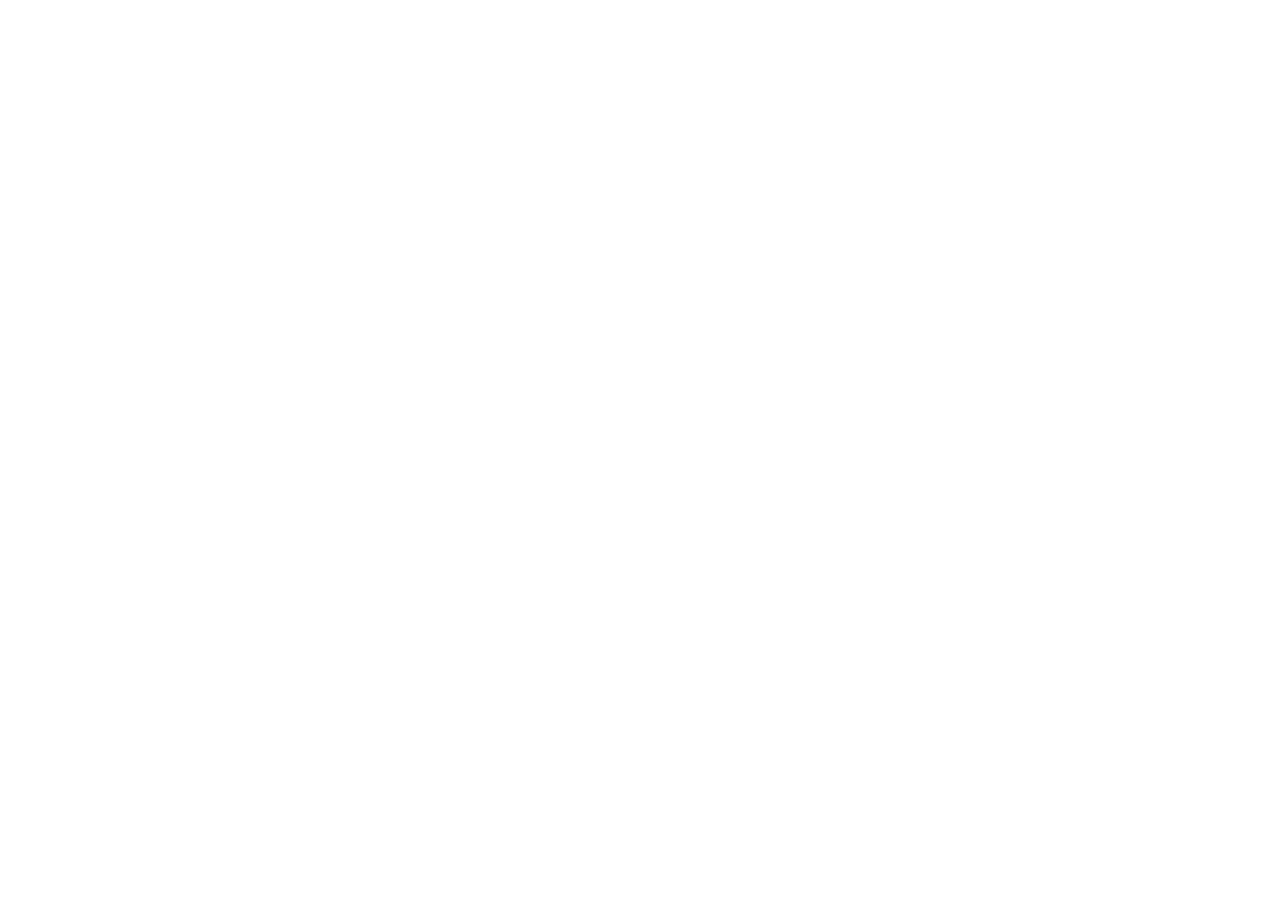
==== EjercicioA/index.html @ 04673ed9 "se sube archivo inicial" ====
<!DOCTYPE html>
<html lang="en">
<head>
    <meta charset="UTF-8">
    <meta http-equiv="X-UA-Compatible" content="IE=edge">
    <meta name="viewport" content="width=device-width, initial-scale=1.0">
    <link rel="stylesheet" href="./css/style.css">
    <title>Ejercicio A</title>
</head>
<body>
    
</body>
</html>
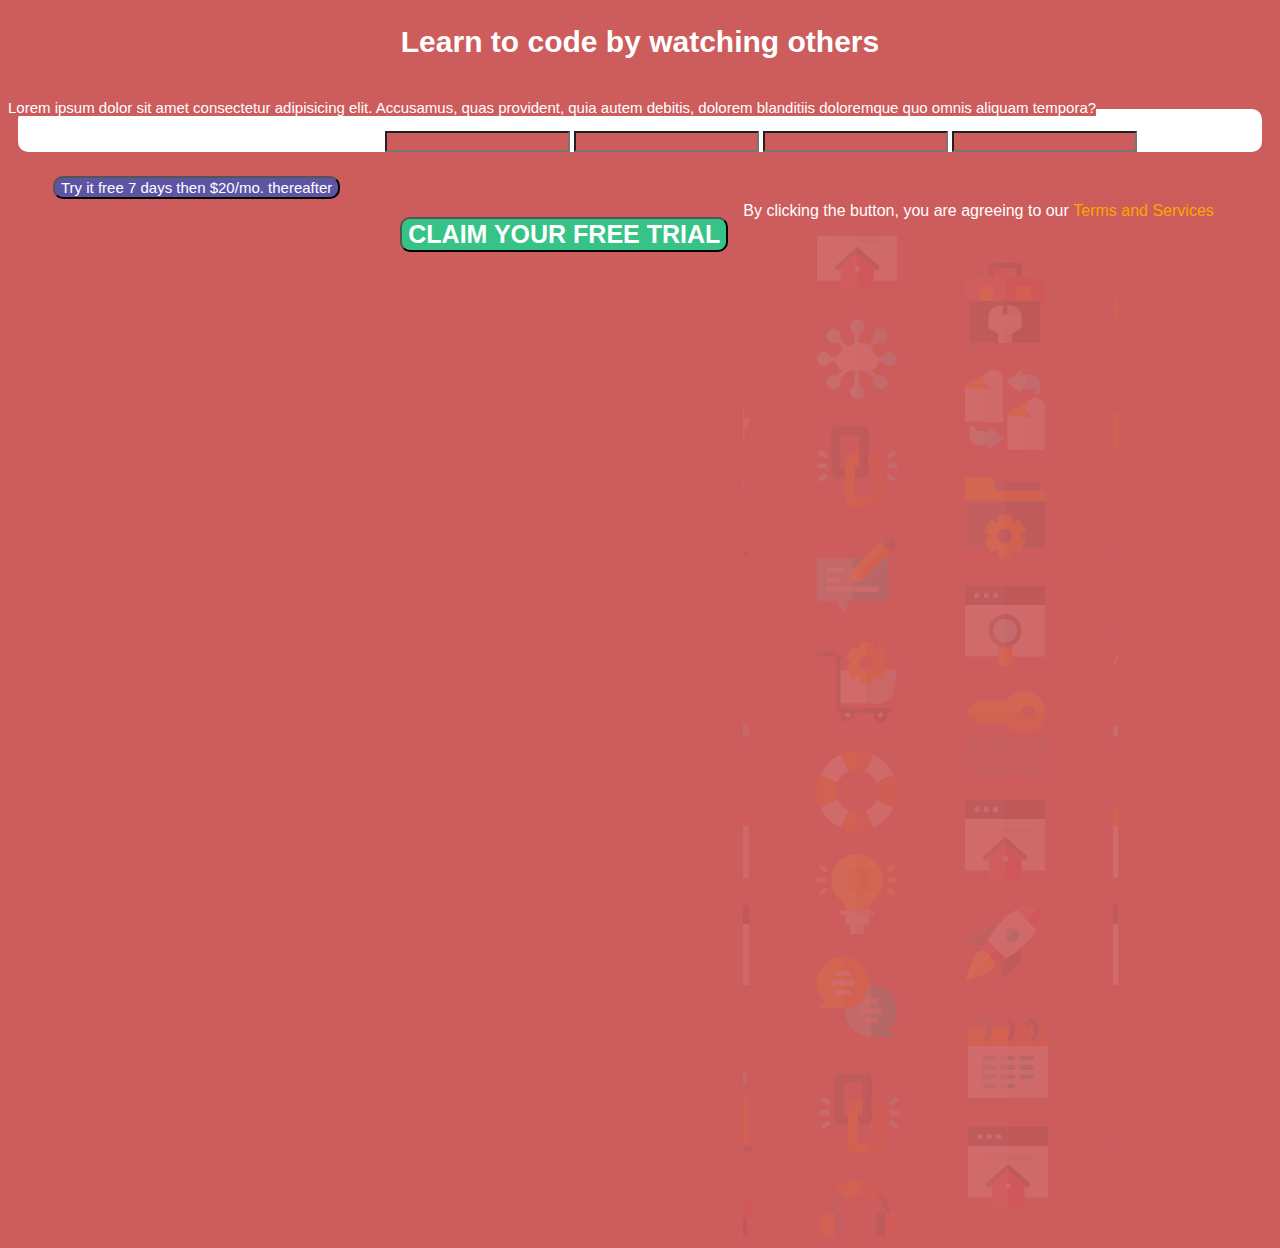
==== commit 4f3419ed: "avance 24 05-2021" ====
--- a/EjercicioA/index.html
+++ b/EjercicioA/index.html
@@ -1,13 +1,38 @@
 <!DOCTYPE html>
 <html lang="en">
+
 <head>
     <meta charset="UTF-8">
     <meta http-equiv="X-UA-Compatible" content="IE=edge">
     <meta name="viewport" content="width=device-width, initial-scale=1.0">
+    <link rel="shortcut icon" href="./images/favicon-32x32.png">
     <link rel="stylesheet" href="./css/style.css">
     <title>Ejercicio A</title>
 </head>
-<body>
-    
+
+<body background="./images/bg-intro-mobile.png">
+    <div class="back">
+        
+    <div class="titulo">
+        <h1 class="h1">Learn to code by watching others</h1>
+        <p class="parrafo">Lorem ipsum dolor sit amet consectetur adipisicing elit. Accusamus, quas provident, quia autem debitis,
+            dolorem blanditiis doloremque quo omnis aliquam tempora?</p>
+    </div>
+    <button class="boton"> <span class="bold7">Try it free 7 days</span> then $20/mo. thereafter </button>
+    <div class="form">
+     <div class="textoform">
+            <form action="practica" class="campos">
+            <input type="First name">
+            <input type="Last name">
+            <input type="Email Adress">
+            <input type="Password">
+         </form>
+         <button class="trial">CLAIM YOUR FREE TRIAL</button>
+        <p class="legales">By clicking the button, you are agreeing to our <span class="naranja">Terms and Services</span>  </p>
+     </div>
+     <img src="./images/bg-intro-mobile.png" alt="fondo" class="imagenfondo">
+    </div>
+</div>
 </body>
+
 </html>--- a/EjercicioA/css/style.css
+++ b/EjercicioA/css/style.css
@@ -0,0 +1,85 @@
+* {
+    background: indianred;
+}
+
+.imagenfondo {
+    padding: px;
+    margin: auto;
+}
+
+.titulo {
+    color: white;
+    font-family: Arial, Helvetica, sans-serif;
+    text-align: center;
+}
+
+h1 {
+    font-family: -apple-system, BlinkMacSystemFont, 'Segoe UI', Roboto, Oxygen, Ubuntu, Cantarell, 'Open Sans', 'Helvetica Neue', sans-serif;
+    margin: 25px;
+    font-size: 30px;
+    font-weight: bolder;
+}
+
+.parrafo {
+    font-family: -apple-system, BlinkMacSystemFont, 'Segoe UI', Roboto, Oxygen, Ubuntu, Cantarell, 'Open Sans', 'Helvetica Neue', sans-serif;
+    font-size: 15px;
+    font-weight: lighter;
+    float: left;
+}
+
+.campos {
+    background: rgb(255, 255, 255);
+    border-radius: 10px;
+    margin: 50px 10px 50px 10px;
+
+  
+}
+
+.inpunts{
+    color: transparent;
+    border-radius: 10px;
+    border: gray 2px;
+}
+
+
+.boton {
+    font-size: 15px;
+    font-weight: lighter;
+    font-family: -apple-system, BlinkMacSystemFont, 'Segoe UI', Roboto, Oxygen, Ubuntu, Cantarell, 'Open Sans', 'Helvetica Neue', sans-serif;
+    height: 10%;
+    text-align: center;
+    background: #5D54A3;
+    color: white;
+    float: left;
+    margin: 45px;
+    border-radius: 10px
+}
+
+.trial {
+    background: #38C386;
+    color: white;
+    font-weight: bold;
+    font-family: -apple-system, BlinkMacSystemFont, 'Segoe UI', Roboto, Oxygen, Ubuntu, Cantarell, 'Open Sans', 'Helvetica Neue', sans-serif;
+    font-size: 25px;
+    border-radius: 10px;
+    float: left;
+    margin: 15px;
+}
+
+.legales{
+color: white;
+font-family: -apple-system, BlinkMacSystemFont, 'Segoe UI', Roboto, Oxygen, Ubuntu, Cantarell, 'Open Sans', 'Helvetica Neue', sans-serif;
+font-weight: lighter;
+}
+
+.naranja{
+    color: orange;
+    font-weight: bolder;
+    font-family: -apple-system, BlinkMacSystemFont, 'Segoe UI', Roboto, Oxygen, Ubuntu, Cantarell, 'Open Sans', 'Helvetica Neue', sans-serif;
+
+}
+
+.bold7 {
+    font-weight: bolder;
+    background: transparent;
+}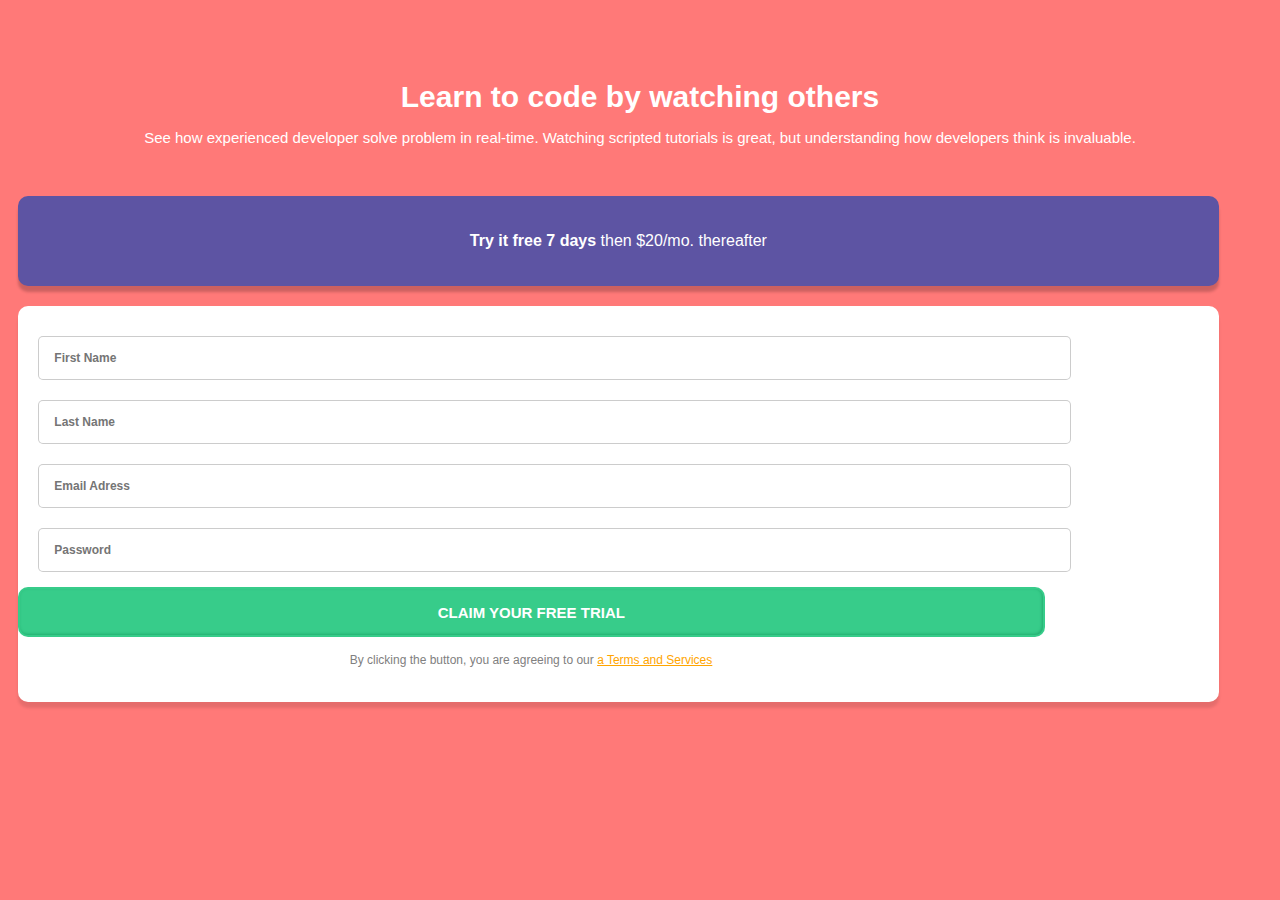
==== commit 168d1c2a: "se suben cambios" ====
--- a/EjercicioA/index.html
+++ b/EjercicioA/index.html
@@ -10,29 +10,36 @@
     <title>Ejercicio A</title>
 </head>
 
-<body background="./images/bg-intro-mobile.png">
-    <div class="back">
-        
+<body>
     <div class="titulo">
         <h1 class="h1">Learn to code by watching others</h1>
-        <p class="parrafo">Lorem ipsum dolor sit amet consectetur adipisicing elit. Accusamus, quas provident, quia autem debitis,
-            dolorem blanditiis doloremque quo omnis aliquam tempora?</p>
+        <p class="parrafo">See how experienced developer solve problem in real-time. Watching scripted tutorials is
+            great, but understanding how developers think is invaluable.</p>
+
     </div>
-    <button class="boton"> <span class="bold7">Try it free 7 days</span> then $20/mo. thereafter </button>
-    <div class="form">
-     <div class="textoform">
-            <form action="practica" class="campos">
-            <input type="First name">
-            <input type="Last name">
-            <input type="Email Adress">
-            <input type="Password">
-         </form>
-         <button class="trial">CLAIM YOUR FREE TRIAL</button>
-        <p class="legales">By clicking the button, you are agreeing to our <span class="naranja">Terms and Services</span>  </p>
-     </div>
-     <img src="./images/bg-intro-mobile.png" alt="fondo" class="imagenfondo">
+    <div class="section">
+        <button class="boton"> <span class="bold7">Try it free 7 days</span> then $20/mo. thereafter
+        </button>
+        <div class="box">
+            <form action="campos" class="campos1">
+                <input type="texto" name="Nombre" placeholder="    First Name" class="campos">
+                <input type="texto" name="Apellido" placeholder="    Last Name" class="campos">
+                <input type="email" name="Email" placeholder="    Email Adress" class="campos">
+                <input type="password" name="Contraseña" placeholder="    Password" class="campos">
+                <button class="trial">CLAIM YOUR FREE TRIAL</button>
+            </form>
+
+
+
+
+            <p class="legales">By clicking the button, you are agreeing to our <a href="#" class="naranja"> a Terms and
+                    Services</a></p>
+        </div>
     </div>
-</div>
+
+
+
+
 </body>
 
 </html>--- a/EjercicioA/css/style.css
+++ b/EjercicioA/css/style.css
@@ -1,5 +1,6 @@
-* {
-    background: indianred;
+body {
+    background: #ff7978;
+    background-image: url(/images/bg-intro-mobile.png);
 }
 
 .imagenfondo {
@@ -15,7 +16,7 @@
 
 h1 {
     font-family: -apple-system, BlinkMacSystemFont, 'Segoe UI', Roboto, Oxygen, Ubuntu, Cantarell, 'Open Sans', 'Helvetica Neue', sans-serif;
-    margin: 25px;
+    margin: 80px 25px 15px 25px;
     font-size: 30px;
     font-weight: bolder;
 }
@@ -24,62 +25,258 @@
     font-family: -apple-system, BlinkMacSystemFont, 'Segoe UI', Roboto, Oxygen, Ubuntu, Cantarell, 'Open Sans', 'Helvetica Neue', sans-serif;
     font-size: 15px;
     font-weight: lighter;
+    padding-left: 20px;
+    padding-right: 20px;
+}
+
+.boton {
+    font-size: 16px;
+    font-weight: lighter;
+    font-family: -apple-system, BlinkMacSystemFont, 'Segoe UI', Roboto, Oxygen, Ubuntu, Cantarell, 'Open Sans', 'Helvetica Neue', sans-serif;
+    height: 90px;
+    width: 95%;
+    padding: 10px 65px 10px 65px;
+    text-align: center;
+    background: #5d54a3;
+    color: white;
     float: left;
+    margin: 35px 8px 20px 10px;
+    border-radius: 10px;
+    border-color: transparent;
+    box-shadow: 0px 6px 3px rgba(0, 0, 0, .2)
+}
+
+.naranja {
+    color: orange;
+    background-color: transparent;
+    font-weight: bolder;
+    font-family: -apple-system, BlinkMacSystemFont, 'Segoe UI', Roboto, Oxygen, Ubuntu, Cantarell, 'Open Sans', 'Helvetica Neue', sans-serif;
+}
+
+.bold7 {
+    font-weight: bold;
+    background: transparent;
+}
+
+.box {
+    width: 95%;
+    height: 90%;
+    background: white;
+    border-radius: 10px;
+    padding-top: 20px;
+    padding-bottom: 10px;
+    display: inline-block;
+    margin-left: 10px;
+    margin-bottom: 100px;
+    box-shadow: 0px 6px 3px rgba(0, 0, 0, .1)
+}
+
+.trial {
+    background: #37cc8a;
+    width: 90%;
+    height: 50px;
+    color: white;
+    font-weight: bold;
+    font-family: -apple-system, BlinkMacSystemFont, 'Segoe UI', Roboto, Oxygen, Ubuntu, Cantarell, 'Open Sans', 'Helvetica Neue', sans-serif;
+    font-size: 15px;
+    border-radius: 10px;
+    border-color: transparent;
+    box-shadow: lightslategray;
+    margin: 5px auto;
+    padding: 10px 50px 10px 50px;
+    box-shadow: inset -1px -1px 3px #23ad6f;
+}
+
+.trial:hover {
+    background: #2dad74;
+/*     width: 90%;
+    height: 50px;
+    color: white;
+    font-weight: bold;
+    font-family: -apple-system, BlinkMacSystemFont, 'Segoe UI', Roboto, Oxygen, Ubuntu, Cantarell, 'Open Sans', 'Helvetica Neue', sans-serif;
+    font-size: 15px;
+    border-radius: 10px;
+    border-color: transparent;
+    box-shadow: lightslategray;
+    margin: 15px 7.5px;
+    padding: 10px 50px 10px 50px;
+    box-shadow: inset -1px -1px 3px #23ad6f; */
+}
+
+.legales {
+    color: gray;
+    font-size: 12px;
+    font-family: -apple-system, BlinkMacSystemFont, 'Segoe UI', Roboto, Oxygen, Ubuntu, Cantarell, 'Open Sans', 'Helvetica Neue', sans-serif;
+    font-weight: lighter;
+    text-align: center;
+    width: 80%;
+    margin: 1px 22.68px 15px 22.67px;
+    padding: 10px;
+    background-color: transparent
+}
+
+.campos1 {
+    background: white;
+    width: 95%;
+    height: 90%;
 }
 
 .campos {
-    background: rgb(255, 255, 255);
-    border-radius: 10px;
-    margin: 50px 10px 50px 10px;
-
-  
-}
-
-.inpunts{
-    color: transparent;
-    border-radius: 10px;
-    border: gray 2px;
-}
-
-
-.boton {
-    font-size: 15px;
-    font-weight: lighter;
-    font-family: -apple-system, BlinkMacSystemFont, 'Segoe UI', Roboto, Oxygen, Ubuntu, Cantarell, 'Open Sans', 'Helvetica Neue', sans-serif;
-    height: 10%;
-    text-align: center;
-    background: #5D54A3;
-    color: white;
-    float: left;
-    margin: 45px;
-    border-radius: 10px
-}
-
-.trial {
-    background: #38C386;
-    color: white;
-    font-weight: bold;
-    font-family: -apple-system, BlinkMacSystemFont, 'Segoe UI', Roboto, Oxygen, Ubuntu, Cantarell, 'Open Sans', 'Helvetica Neue', sans-serif;
-    font-size: 25px;
-    border-radius: 10px;
-    float: left;
-    margin: 15px;
-}
-
-.legales{
-color: white;
-font-family: -apple-system, BlinkMacSystemFont, 'Segoe UI', Roboto, Oxygen, Ubuntu, Cantarell, 'Open Sans', 'Helvetica Neue', sans-serif;
-font-weight: lighter;
-}
-
-.naranja{
-    color: orange;
-    font-weight: bolder;
-    font-family: -apple-system, BlinkMacSystemFont, 'Segoe UI', Roboto, Oxygen, Ubuntu, Cantarell, 'Open Sans', 'Helvetica Neue', sans-serif;
-
-}
-
-.bold7 {
-    font-weight: bolder;
-    background: transparent;
+    border-radius: 5px;
+    margin-top: 10px;
+    margin: 10px 20px;
+    background: white;
+    border: .5px solid rgba(0, 0, 0, 0.2);
+    width: 90%;
+    height: 40px;
+    font-family: -apple-system, BlinkMacSystemFont, 'Segoe UI', Roboto, Oxygen, Ubuntu, Cantarell, 'Open Sans', 'Helvetica Neue', sans-serif;
+    font-size: 12px;
+    font-weight: bold;
+    color: #666666;
+}
+
+.campos:hover {
+    box-shadow: 1px 1px 3px gray inset;
+    border: gray;
+}
+
+@media (min-width:1440px) {
+    body {
+        background: #ff7978;
+        background-image: url(/images/bg-intro-desktop.png);
+    } 
+
+    .titulo {
+        display: inline-block;
+        width: 50%;
+        float: left;
+        margin-top: 200px;
+        padding: 20px;
+    }
+
+    .section {
+        display: inline-block;
+        width: 40%;
+        float: right;
+        margin-top: 50px;
+        margin-right: 110px;
+    }
+
+    h1 {
+        font-family: -apple-system, BlinkMacSystemFont, 'Segoe UI', Roboto, Oxygen, Ubuntu, Cantarell, 'Open Sans', 'Helvetica Neue', sans-serif;
+        margin: 80px 25px 15px 25px;
+        font-size: 50px;
+        text-align: left;
+        font-weight: bolder;
+        padding: 0px 0px 20px 10px;
+        margin-left: 130px;
+    }
+
+    .parrafo {
+        font-family: -apple-system, BlinkMacSystemFont, 'Segoe UI', Roboto, Oxygen, Ubuntu, Cantarell, 'Open Sans', 'Helvetica Neue', sans-serif;
+        font-size: 15px;
+        font-weight: lighter;
+        padding-left: 20px;
+        padding-right: 20px;
+        text-align: left;
+        margin: 0px 90px 15px 25px;
+        padding: 0px 0px 20px 120px;
+    }
+
+    .boton {
+        font-size: 16px;
+        font-weight: lighter;
+        font-family: -apple-system, BlinkMacSystemFont, 'Segoe UI', Roboto, Oxygen, Ubuntu, Cantarell, 'Open Sans', 'Helvetica Neue', sans-serif;
+        height: 50px;
+        width: 95%;
+        padding: 10px 65px 10px 65px;
+        text-align: center;
+        background: #5d54a3;
+        color: white;
+        float: left;
+        margin: 35px 8px 20px 10px;
+        border-radius: 10px;
+        border-color: transparent;
+        box-shadow: 0px 6px 3px rgba(0, 0, 0, .2);
+    }
+
+    .box {
+        width: 95%;
+        height: 500px;
+        background: white;
+        border-radius: 10px;
+        padding-top: 20px;
+        padding-bottom: 10px;
+        display: inline-block;
+        margin-left: 10px;
+        margin-bottom: 100px;
+        box-shadow: 0px 6px 3px rgba(0, 0, 0, .1);
+    }
+
+    .campos1 {
+        background: white;
+        width: 95%;
+        height: 70%;
+        margin-top: 25px;
+        margin-bottom: 25px;
+        padding-top: -200px;
+    }
+
+    .campos {
+        border-radius: 5px;
+        margin-bottom: 25px;
+        background: white;
+        border: .5px solid rgba(0, 0, 0, 0.2);
+        width: 90%;
+        height: 50px;
+        margin-left: 39px;
+        font-family: -apple-system, BlinkMacSystemFont, 'Segoe UI', Roboto, Oxygen, Ubuntu, Cantarell, 'Open Sans', 'Helvetica Neue', sans-serif;
+        font-size: 12px;
+        font-weight: bold;
+        color: #666666;
+    }
+
+    /* trial {
+        background: #37cc8a;
+        width: 90%;
+        height: 50px;
+        color: white;
+        font-weight: bold;
+        font-family: -apple-system, BlinkMacSystemFont, 'Segoe UI', Roboto, Oxygen, Ubuntu, Cantarell, 'Open Sans', 'Helvetica Neue', sans-serif;
+        font-size: 15px;
+        border-radius: 10px;
+        border-color: transparent;
+        box-shadow: lightslategray;
+        margin: 0px 31px;
+        padding: 10px 50px 10px 50px;
+        box-shadow: inset -1px -1px 3px #23ad6f;
+    }
+    .trial:hover {
+        background: #2dad74;
+        width: 90%;
+        height: 50px;
+        color: white;
+        font-weight: bold;
+        font-family: -apple-system, BlinkMacSystemFont, 'Segoe UI', Roboto, Oxygen, Ubuntu, Cantarell, 'Open Sans', 'Helvetica Neue', sans-serif;
+        font-size: 15px;
+        border-radius: 10px;
+        border-color: transparent;
+        box-shadow: lightslategray;
+        margin: 5px 31px;
+        padding: 10px 50px 10px 50px;
+        box-shadow: inset -1px -1px 3px #23ad6f; 
+    } */
+    
+
+    .legales {
+        color: gray;
+        font-size: 12px;
+        font-family: -apple-system, BlinkMacSystemFont, 'Segoe UI', Roboto, Oxygen, Ubuntu, Cantarell, 'Open Sans', 'Helvetica Neue', sans-serif;
+        font-weight: lighter;
+        text-align: center;
+        width: 80%;
+        margin: 1px 55px 15px 55px;
+        padding: 10px;
+        background-color: transparent
+    }
 }